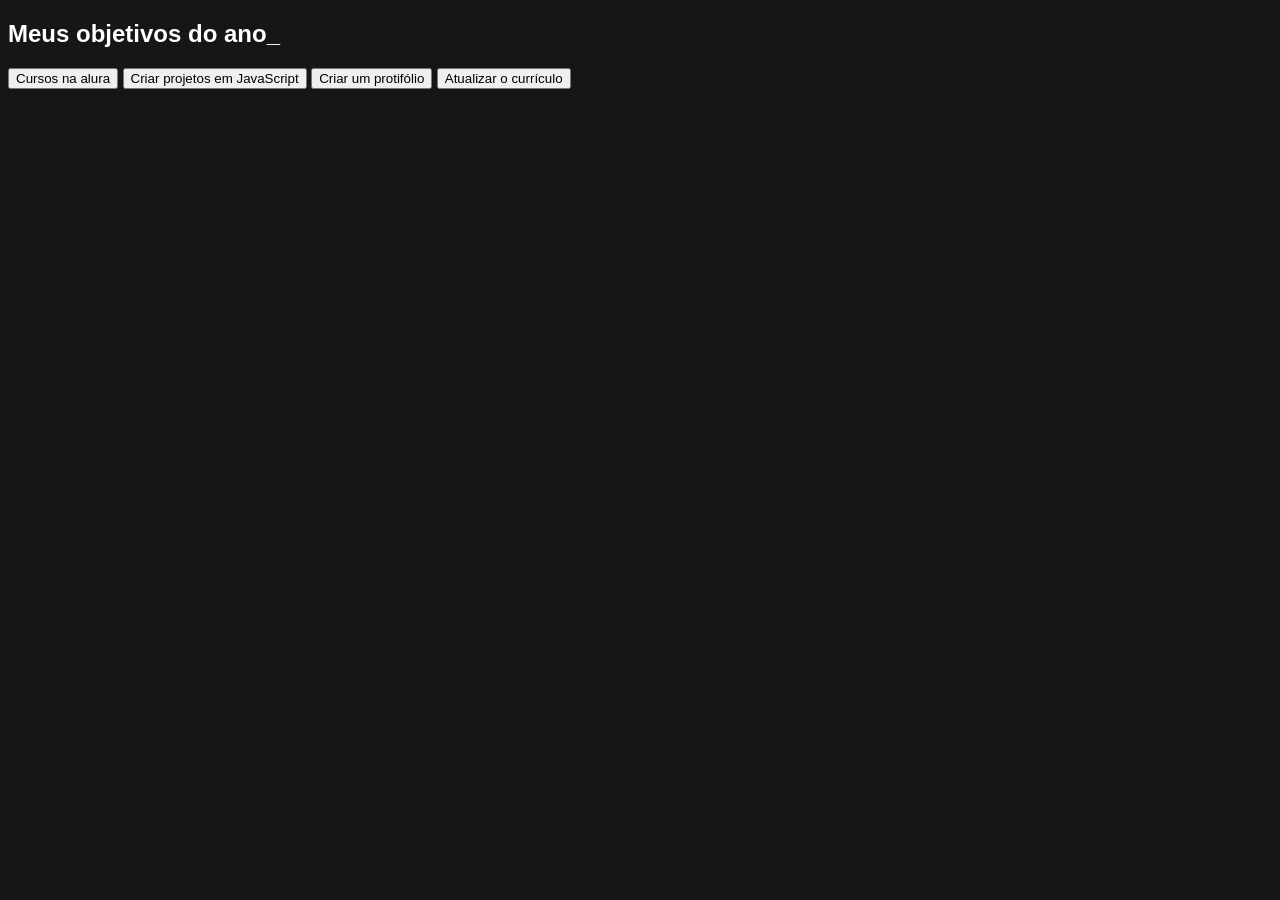
==== index.html @ 29818ae3 "a" ====
<!DOCTYPE html>
<html lang="pt-br">
<head>
    <meta charset="UTF-8">
    <meta http-equiv="X-UA-Compatible" content="IE=edge">
    <meta name="viewport" content="width=device-width, initial-scale=1.0">
    <title>meus objetivos do ano</title>
    <link rel="stylesheet" href="style.css">
</head>
<body>
        
     <section class="conteudo-principal">

         <h2 class="titulo-principal">Meus objetivos do ano_</h2>

         <div class="botoes">
             <button class="botao">Cursos na alura</button>
             <button class="botao">Criar projetos em JavaScript</button>
             <button class="botao">Criar um protifólio</button>
             <button class="botao">Atualizar o currículo</button>
         </div>




     </section>

</body>
</html>
---- style.css ----
:root {
    --cor-de-fundo: #161618;
    --verde: #6FFF57;
    --branco: #FFFFFF;
    --botao-ativo: #3A375E;
    --botao-inativo: rgba(58, 55, 94, 0.5);
    --texto-fundo: rgba(58, 55, 94, 0.3);

}

body {
  background-color: var(--cor-de-fundo);
  color: var(--branco);
  font-family: 'Chakra Petch', sans-serif;
}
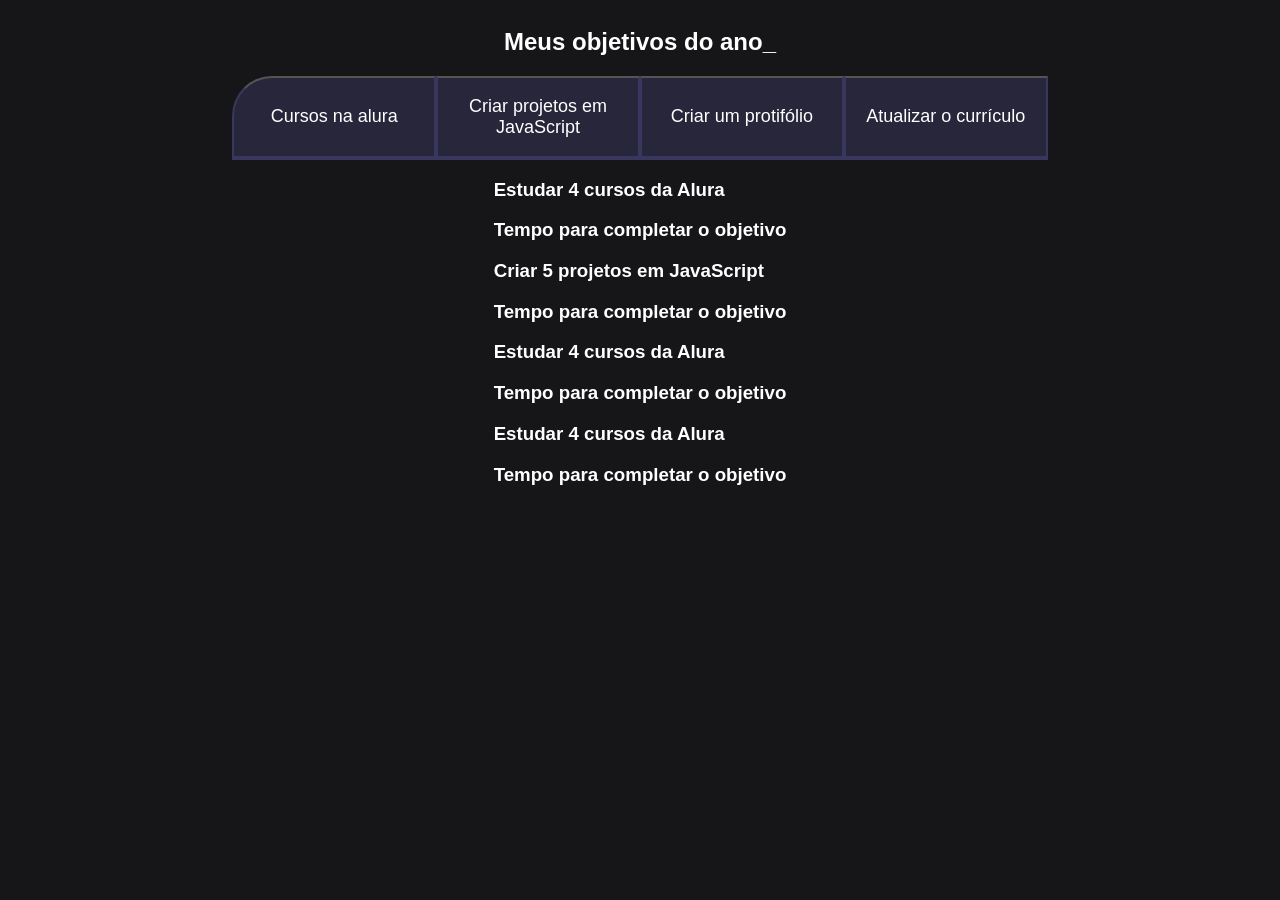
==== commit ddd3a144: "a" ====
--- a/index.html
+++ b/index.html
@@ -14,14 +14,34 @@
          <h2 class="titulo-principal">Meus objetivos do ano_</h2>
 
          <div class="botoes">
-             <button class="botao">Cursos na alura</button>
+             <button class="botao ativo">Cursos na alura</button>
              <button class="botao">Criar projetos em JavaScript</button>
              <button class="botao">Criar um protifólio</button>
              <button class="botao">Atualizar o currículo</button>
          </div>
+         <div class="abas-textos">
+            <div class="aba-conteudo">
+                <h3 class="aba-titulo-principal">Estudar 4 cursos da Alura</h3>
+                <h3 class="aba-conteudo-titulośecundario">Tempo para completar o objetivo</h3>
 
+             </div>
+                 <div class="aba-conteudo">
+                <h3 class="aba-titulo-principal">Criar 5 projetos em JavaScript</h3>
+                <h3 class="aba-conteudo-titulośecundario">Tempo para completar o objetivo</h3>
 
+             </div>
+                <div class="aba-conteudo">
+                <h3 class="aba-titulo-principal">Estudar 4 cursos da Alura</h3>
+                <h3 class="aba-conteudo-titulośecundario">Tempo para completar o objetivo</h3>
 
+             </div>
+                <div class="aba-conteudo">
+                <h3 class="aba-titulo-principal">Estudar 4 cursos da Alura</h3>
+                <h3 class="aba-conteudo-titulośecundario">Tempo para completar o objetivo</h3>
+
+             </div>
+
+         </div>
 
      </section>
 
--- a/style.css
+++ b/style.css
@@ -12,4 +12,63 @@
   background-color: var(--cor-de-fundo);
   color: var(--branco);
   font-family: 'Chakra Petch', sans-serif;
-}+}
+
+.conteudo-principal {
+  display: flex;
+  flex-direction: column;
+  justify-content: center;
+  align-items: center;
+  max-width: 1200px;
+  width: 100%;
+  margin: 0 auto;
+}
+
+.titulo-pricipal {
+  text-align: left;
+  width: 100%;
+  font-size: 32px;
+}
+
+.titulo-pricipal span {
+  color: var(--verde);
+}
+
+.botao {
+  font-family: 'Chakra Petch', sans-serif;
+  background-color: var(--botao-inativo);
+  color: var(--branco);
+  display: flex;
+  justify-content: center;
+  padding: 1em;
+  font-size: 18px;
+  align-items: center;
+  width: 100%;
+  border-bottom: 4px solid var(--botao-ativo);
+  border-left: 2px solid var(--botao-ativo);
+  border-right: 2px solid var(--botao-ativo);
+}
+
+.botao:first-child {
+    border-radius: 40px 40px 0 0;
+}
+
+.botoes {
+    display: block;
+}
+
+@media screen and (min-width: 766px) {
+    .botoes {
+        display: flex;
+    }
+    
+    .botao:first-child {
+        border-radius: 40px 0 0 0;
+    }
+
+    .botao:first-child {
+      border-radius: 0 40px 0 0 0;
+  }
+}
+
+
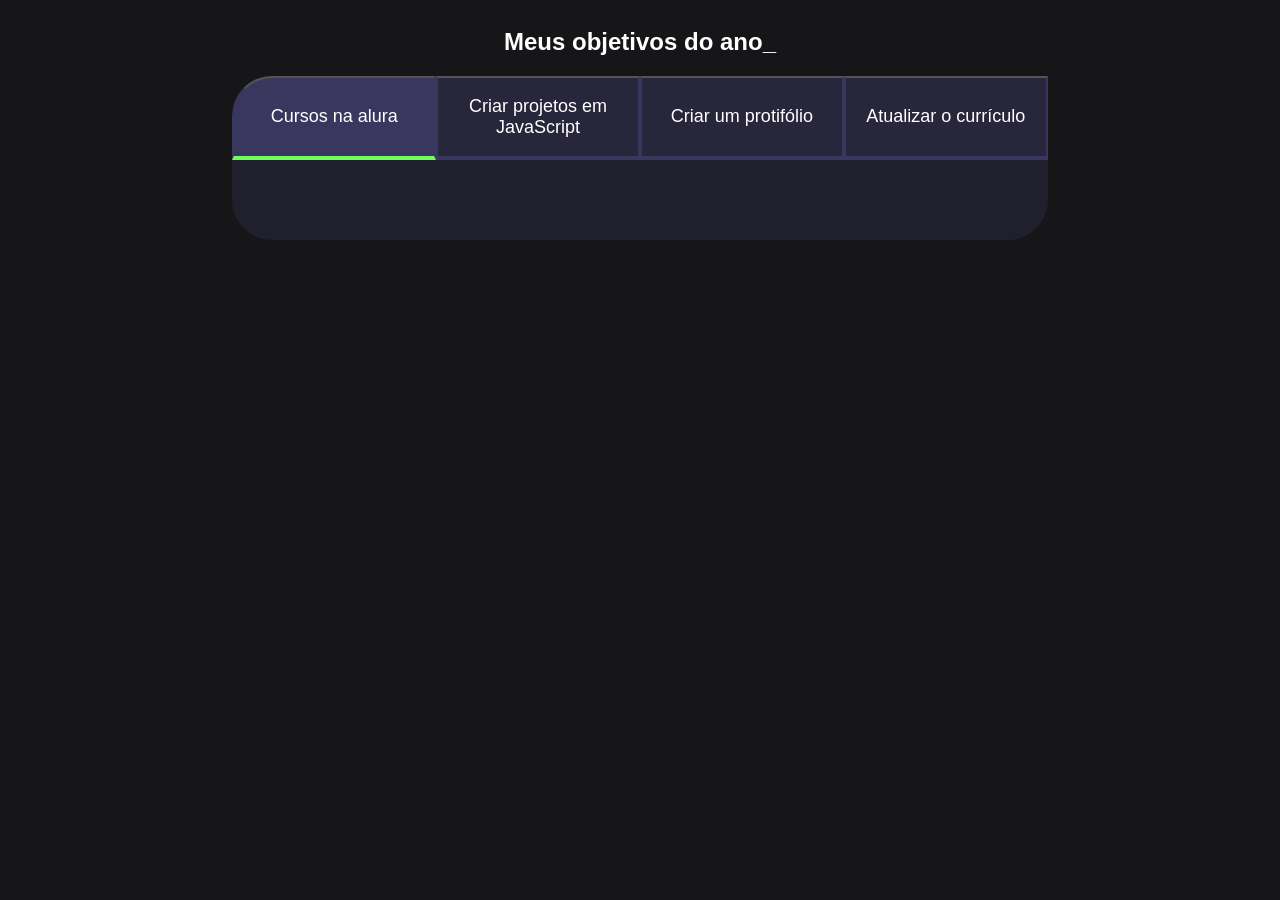
==== commit 0f996fa4: "a" ====
--- a/index.html
+++ b/index.html
@@ -12,7 +12,7 @@
      <section class="conteudo-principal">
 
          <h2 class="titulo-principal">Meus objetivos do ano_</h2>
-
+<div class="contedo">
          <div class="botoes">
              <button class="botao ativo">Cursos na alura</button>
              <button class="botao">Criar projetos em JavaScript</button>
@@ -31,19 +31,19 @@
 
              </div>
                 <div class="aba-conteudo">
-                <h3 class="aba-titulo-principal">Estudar 4 cursos da Alura</h3>
+                <h3 class="aba-titulo-principal">criar protifóliocom os meus 3 melhores projetos</h3>
                 <h3 class="aba-conteudo-titulośecundario">Tempo para completar o objetivo</h3>
 
              </div>
                 <div class="aba-conteudo">
-                <h3 class="aba-titulo-principal">Estudar 4 cursos da Alura</h3>
+                <h3 class="aba-titulo-principal">Atualizar,eu currículo com os certificados da alura</h3>
                 <h3 class="aba-conteudo-titulośecundario">Tempo para completar o objetivo</h3>
-
              </div>
 
          </div>
-
+        </div>
      </section>
+     <script src="main.js"></script>
 
 </body>
 </html>
--- a/style.css
+++ b/style.css
@@ -56,8 +56,34 @@
 .botoes {
     display: block;
 }
+.botao.ativo{
+  background-color: var(--botao-ativo);
+  border-bottom: 4px solid var(--verde);
 
-@media screen and (min-width: 766px) {
+}
+.abas-textos{
+  background-color: var(--texto-fundo);
+  padding: 40px;
+  border-radius: 0 0 40px 40px;
+}
+.aba-conteudo.ativo{
+  display: block;
+}
+.aba-conteudo{
+  display: none;
+}
+.aba-conteudo-titulo-principal{
+  font-size: 28px;
+  text-align: center;
+}
+.aba-conteudo-titulo-secundario{
+  text-align: center;
+  color: var(--verde);
+  text-transform: uppercase;
+}
+
+
+@media screen and (min-width: 768px) {
     .botoes {
         display: flex;
     }
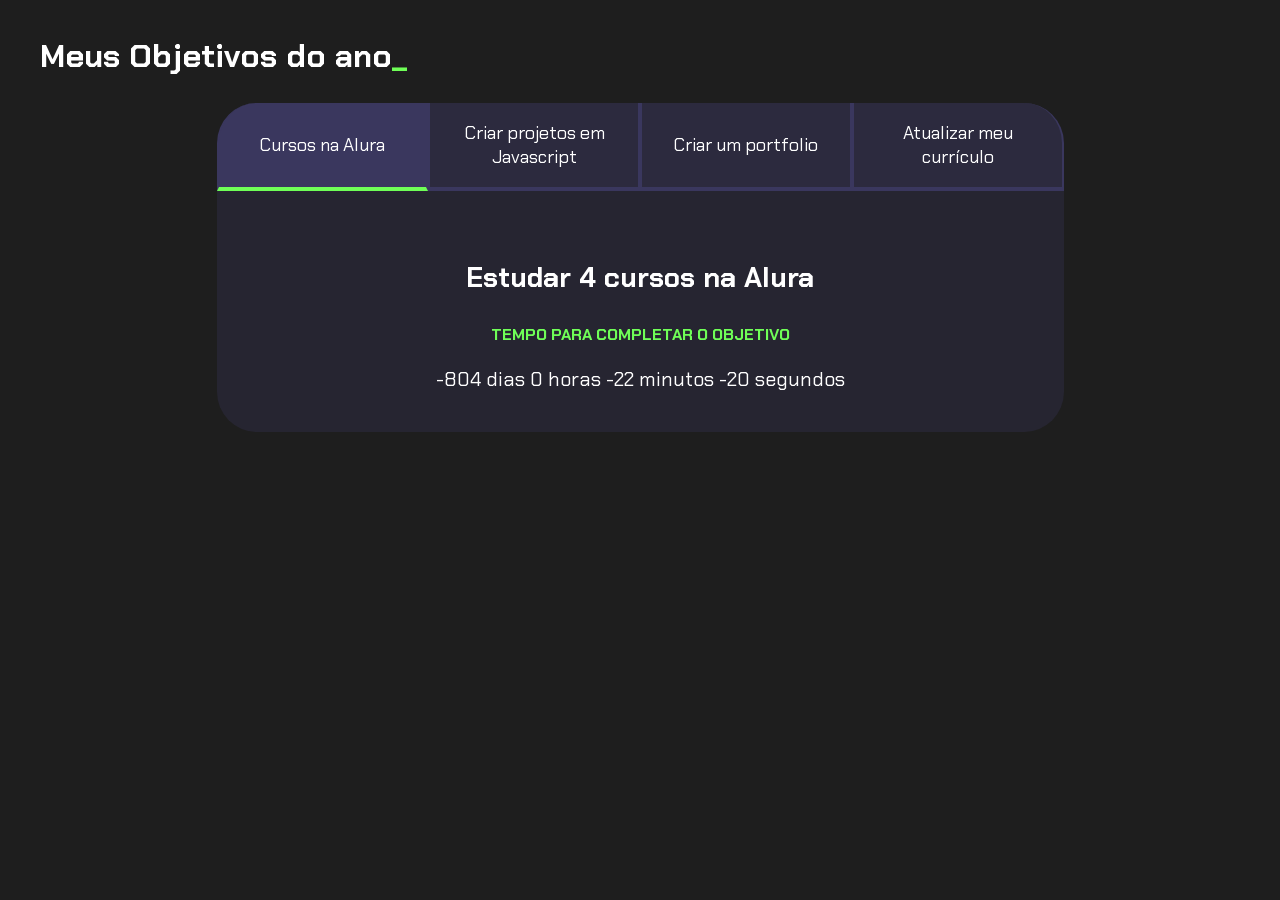
==== commit 39843566: "atualização" ====
--- a/index.html
+++ b/index.html
@@ -1,49 +1,45 @@
-<!DOCTYPE html>
-<html lang="pt-br">
-<head>
-    <meta charset="UTF-8">
-    <meta http-equiv="X-UA-Compatible" content="IE=edge">
-    <meta name="viewport" content="width=device-width, initial-scale=1.0">
-    <title>meus objetivos do ano</title>
-    <link rel="stylesheet" href="style.css">
-</head>
-<body>
-        
-     <section class="conteudo-principal">
-
-         <h2 class="titulo-principal">Meus objetivos do ano_</h2>
-<div class="contedo">
-         <div class="botoes">
-             <button class="botao ativo">Cursos na alura</button>
-             <button class="botao">Criar projetos em JavaScript</button>
-             <button class="botao">Criar um protifólio</button>
-             <button class="botao">Atualizar o currículo</button>
-         </div>
-         <div class="abas-textos">
-            <div class="aba-conteudo">
-                <h3 class="aba-titulo-principal">Estudar 4 cursos da Alura</h3>
-                <h3 class="aba-conteudo-titulośecundario">Tempo para completar o objetivo</h3>
-
-             </div>
-                 <div class="aba-conteudo">
-                <h3 class="aba-titulo-principal">Criar 5 projetos em JavaScript</h3>
-                <h3 class="aba-conteudo-titulośecundario">Tempo para completar o objetivo</h3>
-
-             </div>
-                <div class="aba-conteudo">
-                <h3 class="aba-titulo-principal">criar protifóliocom os meus 3 melhores projetos</h3>
-                <h3 class="aba-conteudo-titulośecundario">Tempo para completar o objetivo</h3>
-
-             </div>
-                <div class="aba-conteudo">
-                <h3 class="aba-titulo-principal">Atualizar,eu currículo com os certificados da alura</h3>
-                <h3 class="aba-conteudo-titulośecundario">Tempo para completar o objetivo</h3>
-             </div>
-
-         </div>
-        </div>
-     </section>
-     <script src="main.js"></script>
-
-</body>
+<!DOCTYPE html>
+<html lang="pt-br">
+<head>
+    <meta charset="UTF-8">
+    <meta name="viewport" content="width=device-width, initial-scale=1.0">
+    <title>Meus objetivos do ano</title>
+    <link rel="stylesheet" href="style.css">
+</head>
+<body>
+    <section class="conteudo-principal">
+        <h2 class="titulo-principal">Meus Objetivos do ano<span>_</span></h2>
+        <div class="conteudo">
+        <div class="botoes">
+            <button class="botao ativo">Cursos na Alura</button>
+            <button class="botao">Criar projetos em Javascript</button>
+            <button class="botao">Criar um portfolio</button>
+            <button class="botao">Atualizar meu currículo</button>
+        </div>
+        <div class="abas-textos">
+            <div class="aba-conteudo ativo">
+                <h3 class="aba-conteudo-titulo-principal">Estudar 4 cursos na Alura</h3>
+                <h4 class="aba-conteudo-titulo-secundario">Tempo para completar o objetivo</h4>
+                <div class="contador"></div>
+            </div>
+            <div class="aba-conteudo">
+                <h3 class="aba-conteudo-titulo-principal">Criar 5 projetos em Javascript</h3>
+                <h4 class="aba-conteudo-titulo-secundario">Tempo para completar o objetivo</h4>
+                <div class="contador"></div>
+            </div>
+            <div class="aba-conteudo">
+                <h3 class="aba-conteudo-titulo-principal">Criar um portfolio com os meus 3 melhores projetos</h3>
+                <h4 class="aba-conteudo-titulo-secundario">Tempo para completar o objetivo</h4>
+                <div class="contador"></div>
+            </div>
+            <div class="aba-conteudo">
+                <h3 class="aba-conteudo-titulo-principal">Atualizar meu curriculo com os certificados da Alura</h3>
+                <h4 class="aba-conteudo-titulo-secundario">Tempo para completar o objetivo</h4>
+                <div class="contador"></div>
+            </div>
+        </div>
+    </div>
+    </section>
+    <script src="main.js"></script>
+</body>
 </html>
--- a/style.css
+++ b/style.css
@@ -1,100 +1,108 @@
-:root {
-    --cor-de-fundo: #161618;
-    --verde: #6FFF57;
-    --branco: #FFFFFF;
-    --botao-ativo: #3A375E;
-    --botao-inativo: rgba(58, 55, 94, 0.5);
-    --texto-fundo: rgba(58, 55, 94, 0.3);
-
-}
-
-body {
-  background-color: var(--cor-de-fundo);
-  color: var(--branco);
-  font-family: 'Chakra Petch', sans-serif;
-}
-
-.conteudo-principal {
-  display: flex;
-  flex-direction: column;
-  justify-content: center;
-  align-items: center;
-  max-width: 1200px;
-  width: 100%;
-  margin: 0 auto;
-}
-
-.titulo-pricipal {
-  text-align: left;
-  width: 100%;
-  font-size: 32px;
-}
-
-.titulo-pricipal span {
-  color: var(--verde);
-}
-
-.botao {
-  font-family: 'Chakra Petch', sans-serif;
-  background-color: var(--botao-inativo);
-  color: var(--branco);
-  display: flex;
-  justify-content: center;
-  padding: 1em;
-  font-size: 18px;
-  align-items: center;
-  width: 100%;
-  border-bottom: 4px solid var(--botao-ativo);
-  border-left: 2px solid var(--botao-ativo);
-  border-right: 2px solid var(--botao-ativo);
-}
-
-.botao:first-child {
-    border-radius: 40px 40px 0 0;
-}
-
-.botoes {
-    display: block;
-}
-.botao.ativo{
-  background-color: var(--botao-ativo);
-  border-bottom: 4px solid var(--verde);
-
-}
-.abas-textos{
-  background-color: var(--texto-fundo);
-  padding: 40px;
-  border-radius: 0 0 40px 40px;
-}
-.aba-conteudo.ativo{
-  display: block;
-}
-.aba-conteudo{
-  display: none;
-}
-.aba-conteudo-titulo-principal{
-  font-size: 28px;
-  text-align: center;
-}
-.aba-conteudo-titulo-secundario{
-  text-align: center;
-  color: var(--verde);
-  text-transform: uppercase;
-}
-
-
-@media screen and (min-width: 768px) {
-    .botoes {
-        display: flex;
-    }
-    
-    .botao:first-child {
-        border-radius: 40px 0 0 0;
-    }
-
-    .botao:first-child {
-      border-radius: 0 40px 0 0 0;
-  }
-}
-
-
+@import url('https://fonts.googleapis.com/css2?family=Chakra+Petch:wght@400;700&display=swap');
+
+:root {
+    --cor-de-fundo: #1E1E1E;
+    --verde: #6FFF57;
+    --branco: #FFFFFF;
+    --botao-ativo: #3A375E;
+    --botao-inativo: rgba(58, 55, 94, 0.5);
+    --texto-fundo: rgba(58, 55, 94, 0.3);
+}
+
+body {
+    background-color: var(--cor-de-fundo);
+    color: var(--branco);
+    font-family: 'Chakra Petch', sans-serif;
+}
+
+
+.conteudo-principal {
+    display: flex;
+    flex-direction: column;
+    justify-content: center;
+    align-items: center;
+    max-width: 1200px;
+    width: 100%;
+    margin: 0 auto;
+}
+
+.titulo-principal {
+    text-align: left;
+    width: 100%;
+    font-size: 32px;
+}
+
+.titulo-principal span {
+    color: var(--verde);
+}
+
+
+.botao {
+    font-family: 'Chakra Petch', sans-serif;
+    background-color: var(--botao-inativo);
+    color: var(--branco);
+    display: flex;
+    justify-content: center;
+    padding: 1em;
+    font-size: 18px;
+    align-items: center;
+    width: 100%;
+    border-bottom: 4px solid var(--botao-ativo);
+    border-left: 2px solid var(--botao-ativo);
+    border-right: 2px solid var(--botao-ativo);
+    border-top: none;
+}
+
+.botao:first-child {
+    border-radius: 40px 40px 0 0;
+}
+
+.botoes {
+    display: block;
+}
+
+.botao.ativo{
+    background-color: var(--botao-ativo);
+    border-bottom: 4px solid var(--verde);
+}
+
+.abas-textos{
+    background-color: var(--texto-fundo);
+    padding: 40px;
+    border-radius: 0 0 40px 40px;
+}
+.aba-conteudo.ativo{
+    display:block;
+}
+
+.aba-conteudo{
+    display: none;
+}
+
+.aba-conteudo-titulo-principal{
+    font-size: 28px;
+    text-align: center;
+}
+.aba-conteudo-titulo-secundario{
+    text-align: center;
+    color: var(--verde);
+    text-transform: uppercase;
+}
+.contador{
+    font-size: 20px;
+    text-align: center;
+}
+
+@media screen and (min-width: 768px) {
+    .botoes {
+        display: flex;
+    }
+
+    .botao:first-child {
+        border-radius: 40px 0 0 0;
+    }
+
+    .botao:last-child {
+        border-radius: 0 40px 0 0;
+    }
+}
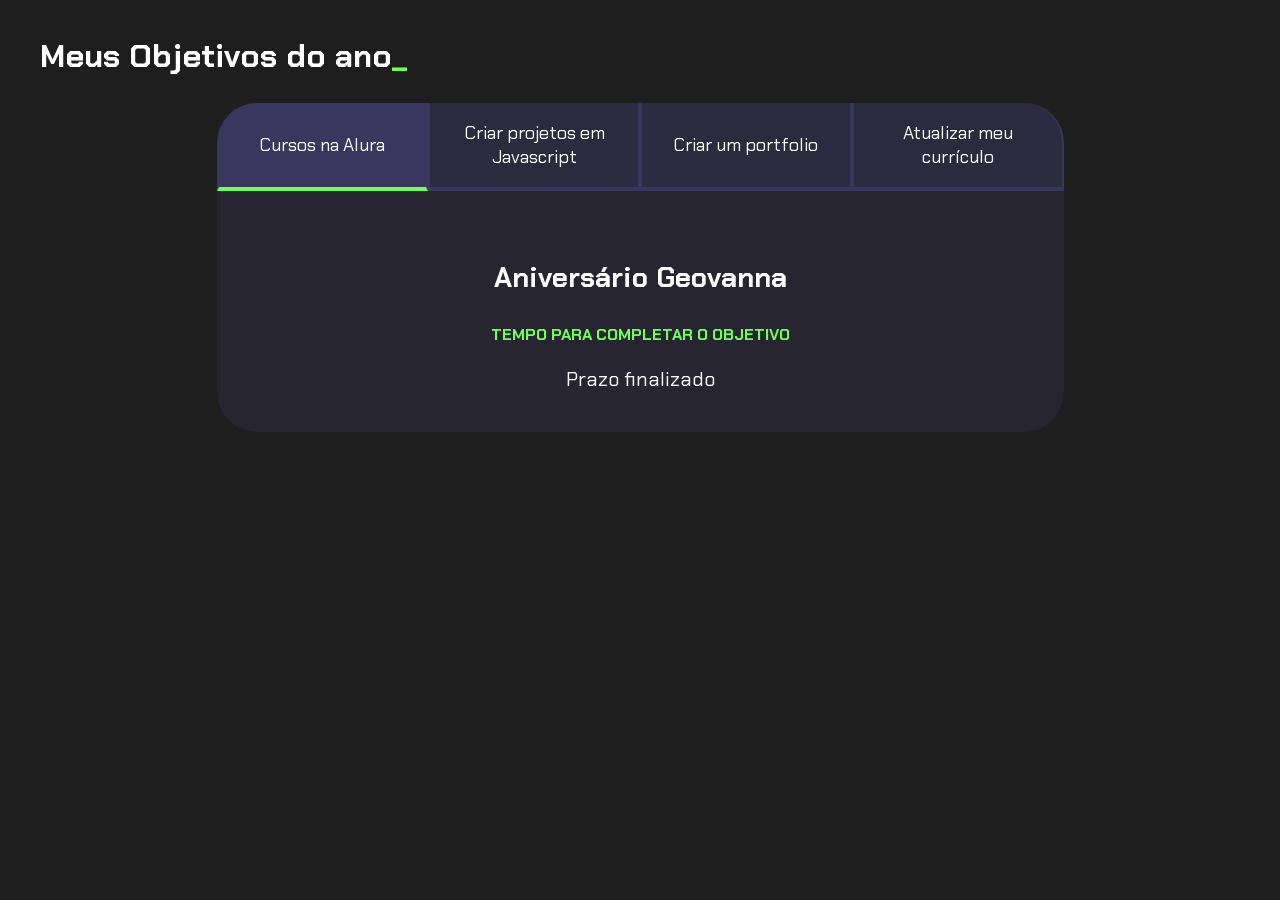
==== commit 009f4e80: "atualização" ====
--- a/index.html
+++ b/index.html
@@ -18,7 +18,8 @@
         </div>
         <div class="abas-textos">
             <div class="aba-conteudo ativo">
-                <h3 class="aba-conteudo-titulo-principal">Estudar 4 cursos na Alura</h3>
+                <h3 class="aba-conteudo-titulo-principal">Aniversário Geovanna
+                </h3>
                 <h4 class="aba-conteudo-titulo-secundario">Tempo para completar o objetivo</h4>
                 <div class="contador"></div>
             </div>
